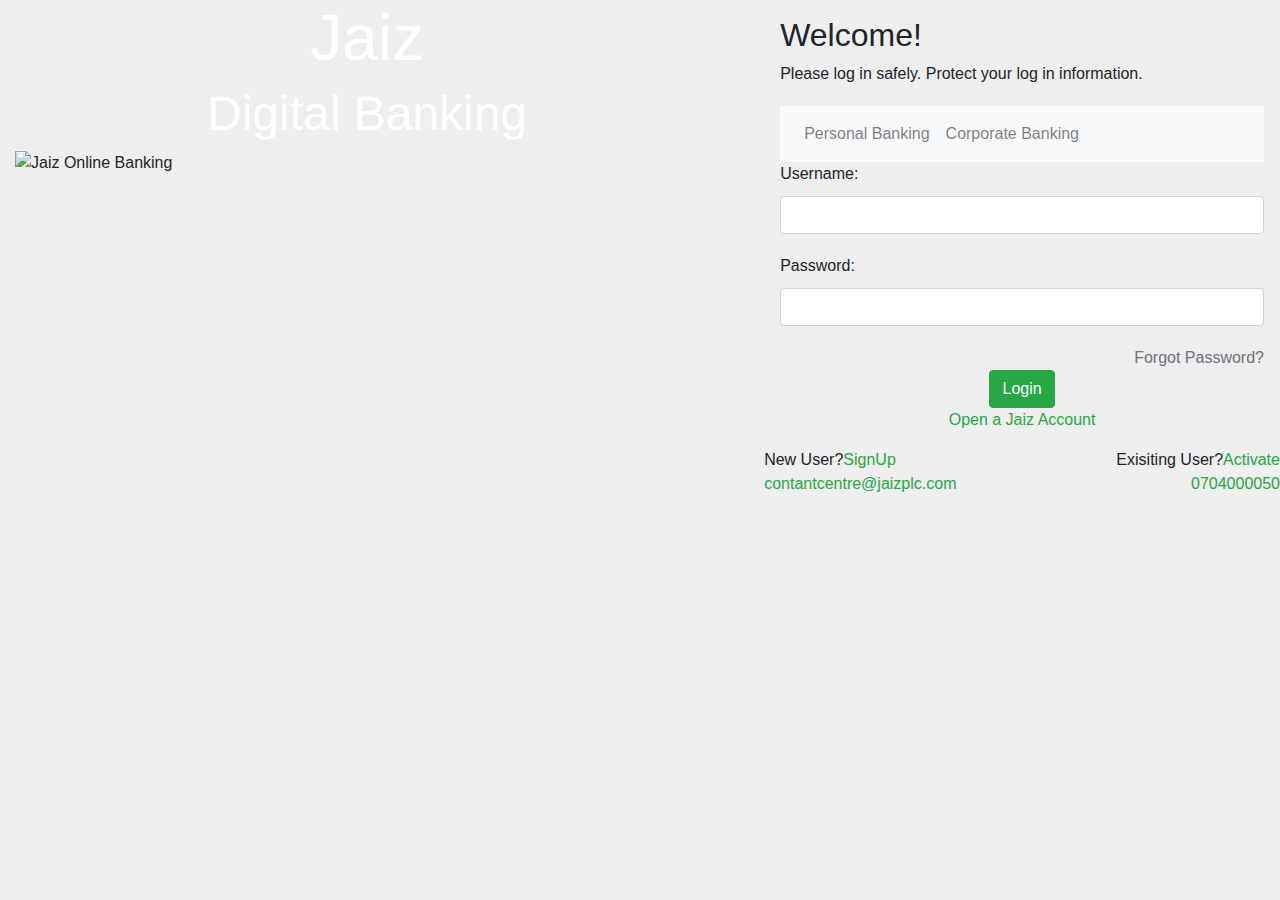
==== index.html @ 0fc9cfad "Initial commit" ====
<!DOCTYPE html>
<html lang="en">
<head>
    <meta charset="UTF-8">
    <meta name="viewport" content="width=device-width, initial-scale=1.0">
    <title>Jaiz Online Banking</title>
    <link rel="stylesheet" href="https://maxcdn.bootstrapcdn.com/bootstrap/4.0.0/css/bootstrap.min.css">
    <style>
        body {
            font-family: Arial, sans-serif;
            margin: 0;
            padding: 0;
            background-color: #eeeeee;
          }
          p {
            margin-bottom: 20px;
          }
          
          label {
            display: block;
            margin-bottom: 10px;
          }
          input, textarea {
            width: 100%;
            padding: 10px;
            margin-bottom: 20px;
            border: 1px solid #ccc;
          }
        input[type="submit"] {
            background-color: #4CAF50;
            color: #fff;
            padding: 10px 20px;
            border: none;
            border-radius: 5px;
            cursor: pointer;
          }
       input[type="submit"]:hover {
            background-color: #3e8e41;
        }
        link.hover{
            background-color: #3e8e41;
        }
        .button:hover{
            background-color: #3e8e41;
        }
        a link{
            color: green !important;
        }
        .centered text{
            position: absolute;
            top: 50%;
            left: 50%;
            transform: translate(-50%, -50%);
            font-size: 64px;
            font-weight: bold;
        }
        .narbar-nav nav.item .nav-link {
            transition: color 0.2s ease-in-out;
        }
        .navbar .nav-item .nav-link:hover{
            color: green;
        }
    </style>
</head>
<body>
    <div class="row">
        <div class="col-7">
            <div class="container">
                <h1 style="font-size: 4em; color: white; text-align: center;">Jaiz</h1>
                <h2 style="font-size: 3em; color: white; text-align: center;">Digital Banking</h2>
                <img src="C:\Users\USER\Documents\Prototype\placeholder.png\pexels-mariannaole-757889.jpg" alt="Jaiz Online Banking" width="700" height="700" class="image"/>
            </div>
        </div>
        <div class="col-5">
            <div class="container p-3">
              <h2>Welcome!</h2>
              <p>Please log in safely. Protect your log in information.</p>
              <nav class="navbar navbar-expand-lg navbar-light bg-light">
                <ul class="navbar-nav">
                  <li class="nav-item">
                    <a class="nav-link" href="index.html">Personal Banking</a>
                  </li>
                  <li class="nav-item">
                    <a class="nav-link" href="corporate.html">Corporate Banking</a>
                  </li>
                </ul>
              </nav>
              <form>
                    <div class="form-group">
                         <label for="username">Username:</label>
                        <input type="text" id="username" name="username" class="form-control" required>
                    </div>
                    <div class="form-group">
                        <label for="password">Password:</label>
                        <input type="password" id="password" name="password" class="form-control" required>
                    </div>
                    <div class="text-right">
                        <a href="forgot.html" class="text-muted">Forgot Password?</a>
                    </div>
                    <div class="text-center">
                        <button type="submit" class="btn btn-success">Login</button>
                    </div>
                    <div class="text-center"><a href="open.html" class="text-success">Open a Jaiz Account</a></div>
              </form>
            </div>
            <div class="row">
                <div class="col-6">
                    <div style="text-align: left;">New User?<a href="SignUp.html" class="text-success">SignUp</a></div>
                </div>
                <div class="col-6">
                    <div style="text-align: right;">Exisiting User?<a href="activate.html" class="text-success">Activate</a></div>
                </div>
                <div class="col-6">
                    <div style="text-align: left;"><a href="" class="text-success">contantcentre@jaizplc.com</a></div>
                </div>
                <div class="col-6">
                    <div style="text-align: right;"><a href="" class="text-success">0704000050</a></div>
                </div>
            </div>
        </div>
    </div>
</body>
</html>
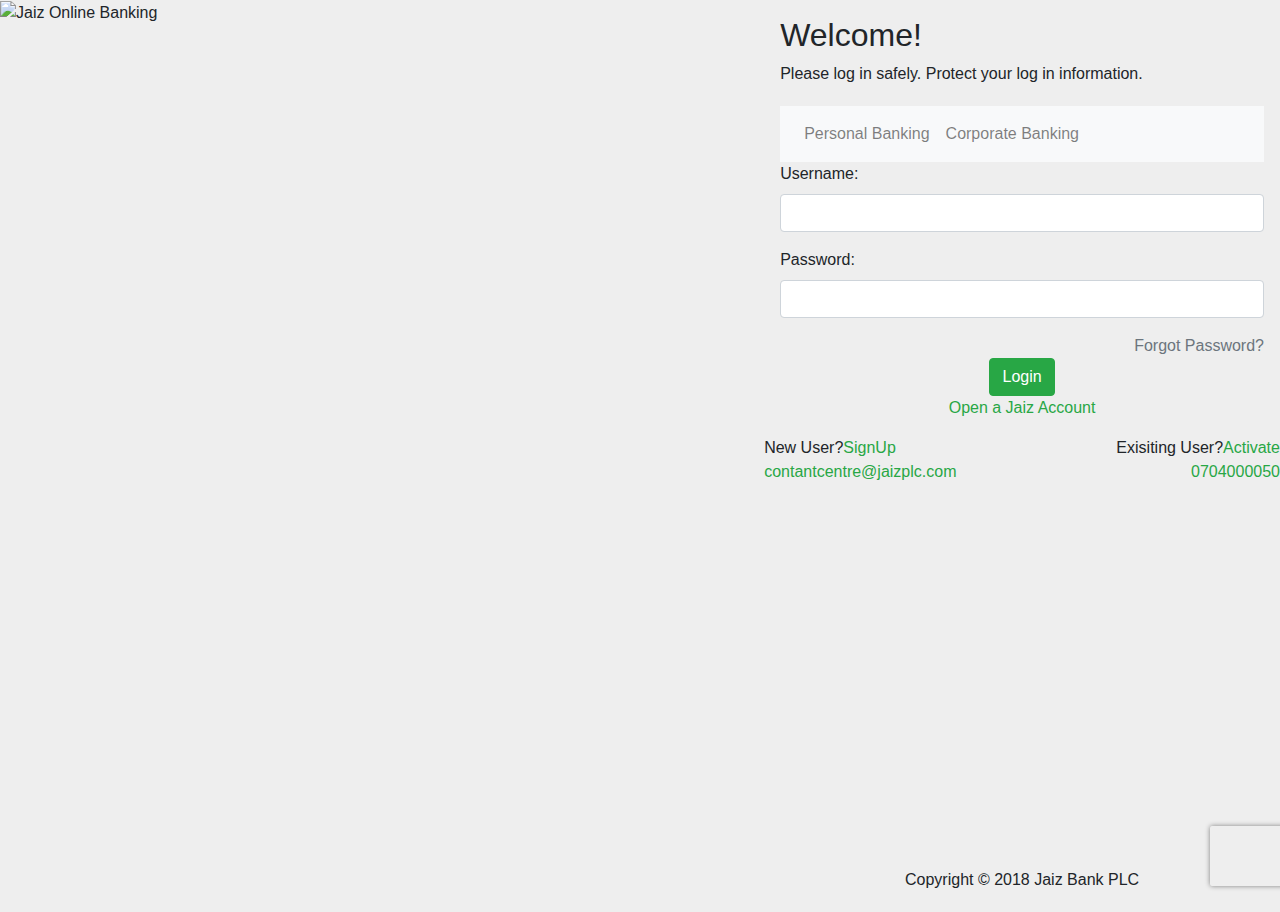
==== commit a3bf97c0: "Update index.html" ====
--- a/index.html
+++ b/index.html
@@ -12,19 +12,31 @@
             padding: 0;
             background-color: #eeeeee;
           }
+          .container{
+            width: 100%;
+            padding: 0;
+          }
+          .image{
+            width: 100%;
+            height: auto;
+          }
+          .form-group{
+            margin-bottom: 1rem;
+          }
           p {
             margin-bottom: 20px;
           }
           
           label {
-            display: block;
-            margin-bottom: 10px;
+            display: inline-block;
+            margin-bottom: 0.5rem;
           }
           input, textarea {
             width: 100%;
-            padding: 10px;
-            margin-bottom: 20px;
+            padding: 0.5rem;
+            margin-bottom: 1rem;
             border: 1px solid #ccc;
+            box-sizing: border-box;
           }
         input[type="submit"] {
             background-color: #4CAF50;
@@ -54,71 +66,295 @@
             font-size: 64px;
             font-weight: bold;
         }
-        .narbar-nav nav.item .nav-link {
-            transition: color 0.2s ease-in-out;
-        }
-        .navbar .nav-item .nav-link:hover{
-            color: green;
-        }
+        #personal-banking:hover ~ .section, 
+        #corporate-banking:hover ~ .section {
+            background-color: rgb(123, 151, 123); /* green background on hover */
+        }
+
+        #personal-banking:hover, 
+        #corporate-banking:hover {
+            color: rgb(100, 188, 100); /* green color on hover */
+        }
+
+        /* Add this new rule to target the entire section */
+        #personal-banking:hover ~ .section * , 
+        #corporate-banking:hover ~ .section * {
+            background-color: rgb(123, 151, 123); /* green background on hover */
+            color: rgb(100, 188, 100); /* green color on hover */
+        }   
+        .footer {
+            position: absolute;
+            left: 50%;
+            transform: translateX(-50%);
+            text-align: center;
+        }
+        @media (max-width: 768px) {
+            .container{
+                width: 90%;
+                margin: 0 auto;
+            }
+            .row {
+                flex-direction: column;
+            }
+            .col-7, .col-5 {
+                width: 100%;
+                padding: 0;
+            }
+            .image {
+                width: 100%;
+                height: auto;
+            }
+            .row {
+                flex-direction: column;
+            }
+            .col-7, .col-5 {
+                width: 100%;
+                padding: 0;
+            }
+            .image {
+                width: 100%;
+                height: auto;
+            }
+        }
+        @media (max-width: 480px) {
+            /*for mobile devices */
+            .container{
+                width: 95%;
+                margin: 0 auto;
+            }
+            .row{
+                flex-direction: column;
+            }
+            .col-7, .col-5 {
+                width: 100%;
+                padding: 0;
+            }
+            .image {
+                width: 100%;
+                height: auto;
+            }
+            label {
+                font-size: 16px;
+            }
+            input, textarea {
+                font-size: 16px;
+            }
+        }
+        @media (max-width:320px) {
+            .container{
+                width: 100%;
+                margin: auto;
+            }
+            .row{
+                flex-direction: column;
+            }
+            .col-7, .col-5{
+                width: 100%;
+                padding: 0;
+            }
+            .image {
+                width: 100%;
+                height: auto;
+            }
+            label{
+                font-size: 14px;
+            }
+            input, textarea {
+                font-size: 14px;
+            }
+        } 
     </style>
 </head>
-<body>
-    <div class="row">
-        <div class="col-7">
-            <div class="container">
-                <h1 style="font-size: 4em; color: white; text-align: center;">Jaiz</h1>
-                <h2 style="font-size: 3em; color: white; text-align: center;">Digital Banking</h2>
-                <img src="C:\Users\USER\Documents\Prototype\placeholder.png\pexels-mariannaole-757889.jpg" alt="Jaiz Online Banking" width="700" height="700" class="image"/>
-            </div>
-        </div>
-        <div class="col-5">
-            <div class="container p-3">
-              <h2>Welcome!</h2>
-              <p>Please log in safely. Protect your log in information.</p>
-              <nav class="navbar navbar-expand-lg navbar-light bg-light">
-                <ul class="navbar-nav">
-                  <li class="nav-item">
-                    <a class="nav-link" href="index.html">Personal Banking</a>
-                  </li>
-                  <li class="nav-item">
-                    <a class="nav-link" href="corporate.html">Corporate Banking</a>
-                  </li>
-                </ul>
-              </nav>
-              <form>
-                    <div class="form-group">
-                         <label for="username">Username:</label>
-                        <input type="text" id="username" name="username" class="form-control" required>
-                    </div>
-                    <div class="form-group">
-                        <label for="password">Password:</label>
-                        <input type="password" id="password" name="password" class="form-control" required>
-                    </div>
-                    <div class="text-right">
-                        <a href="forgot.html" class="text-muted">Forgot Password?</a>
-                    </div>
-                    <div class="text-center">
-                        <button type="submit" class="btn btn-success">Login</button>
-                    </div>
-                    <div class="text-center"><a href="open.html" class="text-success">Open a Jaiz Account</a></div>
-              </form>
-            </div>
-            <div class="row">
-                <div class="col-6">
-                    <div style="text-align: left;">New User?<a href="SignUp.html" class="text-success">SignUp</a></div>
-                </div>
-                <div class="col-6">
-                    <div style="text-align: right;">Exisiting User?<a href="activate.html" class="text-success">Activate</a></div>
-                </div>
-                <div class="col-6">
-                    <div style="text-align: left;"><a href="" class="text-success">contantcentre@jaizplc.com</a></div>
-                </div>
-                <div class="col-6">
-                    <div style="text-align: right;"><a href="" class="text-success">0704000050</a></div>
+    <body>
+        <div class="row">
+            <div class="col-7 ">
+                <div class="container">
+                    <img src="C:\Users\USER\Documents\Prototype\placeholder.png\pexels-mariannaole-757889.jpg" alt="Jaiz Online Banking" width="720" height="910" class="image"/>
                 </div>
             </div>
+            <div class="col-5">
+                <div class="container p-3">
+                    <h2>Welcome!</h2>
+                    <p>Please log in safely. Protect your log in information.</p>
+                    <nav class="navbar navbar-expand-lg navbar-light bg-light">
+                        <ul class="navbar-nav">
+                            <li class="nav-item">
+                                <a class="nav-link" href="index.html" id="personal-banking">Personal Banking</a>
+                            </li>
+                            <li class="nav-item">
+                                <a class="nav-link" href="corporate.html" id="corporate-banking">Corporate Banking</a>
+                            </li>
+                        </ul>
+                    </nav>
+                    <form>
+                        <div class="form-group">
+                             <label for="username">Username:</label>
+                            <input type="text" id="username" name="username" class="form-control" required>
+                        </div>
+                        <div class="form-group">
+                            <label for="password">Password:</label>
+                            <input type="password" id="password" name="password" class="form-control" required>
+                        </div>
+                        <div class="text-right">
+                            <a href="forgot.html" class="text-muted">Forgot Password?</a>
+                        </div>
+                        <div class="text-center">
+                            <button type="submit" class="btn btn-success">Login</button>
+                        </div>
+                        <div class="text-center"><a href="open.html" class="text-success">Open a Jaiz Account</a></div>
+                    </form>
+                </div>
+
+                <div class="row">
+                    <div class="col-6">
+                        <div style="text-align: left;">New User?<a href="SignUp.html" class="text-success">SignUp</a></div>
+                    </div>
+
+                    <div class="col-6">
+                        <div style="text-align: right;">Exisiting User?<a href="activate.html" class="text-success">Activate</a></div>
+                    </div>
+
+                    <div class="col-6">
+                        <div style="text-align: left;"><a href="" class="text-success">contantcentre@jaizplc.com</a></div>
+                    </div>
+
+                    <div class="col-6">
+                        <div style="text-align: right;"><a href="" class="text-success">0704000050</a></div>
+                    </div>
+                </div>
+            <br><br><br><br><br><br><br><br><br><br><br><br><br><br><br><br>
+                <div class="row">
+                    <div class="12">
+                        <div class="footer"> 
+                            <footer style="text-align: center;">
+                                <p>Copyright &copy; 2018 Jaiz Bank PLC</p>
+                            </footer>
+                        </div>
+                    </div>
+                </div>  
+            </div>   
         </div>
+        <div class="grecaptcha-badge" data-stle="bottomright" style="width: 256px; height: 60px; display: block; transition: right 0.3s ease 0s; position: fixed; bottom: 14px; right: -186px; box-shadow: gray 0px 0px 5px; border-radius: 2px; overflow: hidden;">
+            <div class="grecaptcha-logo">
+                <iframe title="reCAPTCHA" width="256" height="60" role="presentation" name="a-viln6t81m8p7" frameborder="0" scrolling="no" sandbox="allow-forms allow-popups allow-same-origin allow-scripts allow-top-navigation allow-modals allow-popups-to-escape-sandbox allow-storage-access-by-user-activation" src="https://www.google.com/recaptcha/api2/anchor?ar=1&k=6LcGDDgnAAAAABvNxKIcresv0c4o-XWt0Yqv6qnj&co=aHR0cHM6Ly9qYWl6b25saW5lLmphaXpiYW5rcGxjLmNvbTo0NDM.&hl=en&v=Xv-KF0LlBu_a0FJ9I5YSlX5m&size=invisible&cb=5rjxljf8o9nz">
+                    <html dir="ltr" lang="en">
+                        <head>
+                            <meta http-equiv="Content-Type" content="text/html; charset=UTF-8">
+                            <meta http-equiv="X-UA-Compatible" content="IE=edge">
+                            <title>reCAPTCHA</title>
+                            <style type="text.css">
+
+                                @font-face {
+                                    font-family: 'Roboto';
+                                    font-style: normal;
+                                    font-weight: 400;
+                                    src: url(//fonts.gstatic.com/s/roboto/v18/KFOmCnqEu92Fr1Mu72xKOzY.woff2) format('woff2');
+                                    unicode-range: U+0460-052F, U+1c80-1C88, U+20B4, U2DE0-2DFF, U+A640-A69F, U+FE2E-FE2F;
+                                }
+
+                                @font-face {
+                                    font-family:'Roboto';
+                                    font-style: normal;
+                                    font-weight: 400; ;
+                                    src: url(//fonts.gstatic.com/s/roboto/v18/KFOmCnqEu92Fr1Mu72xKOzY.woff2) format('woff2');
+                                    unicode-range: U+0301, U+0400-045F,U+0490-0491, U+04B0-04B1, U+2116;
+                                }
+
+                                @font-face {
+                                    font-family:'Roboto';
+                                    font-style: normal;
+                                    font-weight: 400; ;
+                                    src: url(//fonts.gstatic.com/s/roboto/v18/KFOmCnqEu92Fr1Mu72xKOzY.woff2) format('woff2');
+                                    unicode-range: U+1F00-1FFF;
+                                }
+
+                                @font-face {
+                                    font-family:'Roboto';
+                                    font-style: normal;
+                                    font-weight: 400; ;
+                                    src: url(//fonts.gstatic.com/s/roboto/v18/KFOmCnqEu92Fr1Mu72xKOzY.woff2) format('woff2');
+                                    unicode-range: U+0370-0377, U+037A-037F, U+0384-038A, U+038C, U+038E-03A1, U+03A3-03FF;
+                                }
+
+                                @font-face {
+                                    font-family:'Roboto';
+                                    font-style: normal;
+                                    font-weight: 900; ;
+                                    src: url(//fonts.gstatic.com/s/roboto/v18/KFOmCnqEu92Fr1Mu72xKOzY.woff2) format('woff2');
+                                    unicode-range: U+1F00-1FFF;
+                                }
+                                @font-face {
+                                    font-family:'Roboto';
+                                    font-style: normal;
+                                    font-weight: 400; ;
+                                    src: url(//fonts.gstatic.com/s/roboto/v18/KFOmCnqEu92Fr1Mu72xKOzY.woff2) format('woff2');
+                                    unicode-range: U+1F00-1FFF;
+                                }
+
+                                @font-face {
+                                    font-family:'Roboto';
+                                    font-style: normal;
+                                    font-weight: 400; ;
+                                    src: url(//fonts.gstatic.com/s/roboto/v18/KFOmCnqEu92Fr1Mu72xKOzY.woff2) format('woff2');
+                                    unicode-range: U+1F00-1FFF;
+                                }
+                            </style>
+                            <link rel="stylesheet" type="text/css" href="https://gstatic.com/recaptcha/releases/Xv-KF0L1Bu_a0FJ9I5YSlX5m/styles_ltr.css">
+                            <script nonce type="text/javascript">window['__recaptcha_api'] = 'https://www.goggle.com/recaptcha/api2/';</script>
+                            <script type="text/javascript" src="https://www.gstatic.com/recaptcha/releases/Xv-KF0L1Bu_a0FJ9I5YSlX5m__en.js" nonce></script>
+                            <script type="text/javascript" charset="UTF-8" nonce src="//www.google.com/js/bg/0dKosa6Lh2NxpFh2NxpFh0svIz4L-wz65qkRTTn4jOj6ZWQ1s.js"></script>
+                        </head
+                        <div id="rc-anchor-alert" class="re-anchor-alert"></div>
+                        <input type="hidden" id="recaptcha-token" value="[base64]">
+                        <script type="text/javascript" nonce>   
+                                recaptcha.anchor.Main.init("[\x22,ainput\x22,[\x22bgdata\x22,\x22Ly93d3cuZ29vZ2xlLmNvbS9qcy9iZy8wZEtvc2E2TGgyTnhwRmgwc3ZJejRMLXd6NjVxa1JUVG40ak9qNlpXUTFzLmpz\x22,\x22\x22,\[base64]\\u003d\x22,\x22w5zDo2/[base64]/[base64]/bRZ0WMObw5w+BA3Ci8OBBcO5w7QJcGrDvhfCm37Ci8KxwoDDlEl/VGM9w4dpICbDjQtOwr0+F8KTw7nDhUTCtMOXw7FlwoLCp8K3QsKdYVXCgsOHw5PDm8OgX8OQw6PCkcKfw7cXwrQdwqVxwo/[base64]/CqAzCknHCv1fDosK8DTUSw4NSw74YAsKVe8KSNwV+JBzCuC/DkRnDtXbDvGbDsMK5woFfwobCmsKtHHfDjCrCm8KvGTTCm2DDjMKtw7klFsKBEHM5w4PCgEXDrQzDrcKTY8OhwqfDiBUGTnHCiDPDi0nCjjIAQCDChcOmwooBw5TDrMK/Rw/CsQNeKmTDuMKowoLDpnTDhsOFETjDt8OSDHNfw5VCw7fDlcKMYXrCvMO3Oy0qQcKqACfDgBXDkMOqD23CkgkqAcKawqPCmMK0ScO2w5/CujhNwqNgwodTDSvCu8O3M8Klwop5IEZEGytqL8KDGChwaD/DsTVHAhxCworCrSHCssK0w4zDksOow7odLD7CosKCw5EjRCPDmsO4XAl6woYGZGpgHsOpw5jDk8Kzw4FAw5MtXSzCvGRMFMK8w61Ea8Kfw6oAwqBTbsKOwqAQAx80w4JadsKtw7pewo/CqMK3DQnCv8Kmfwgaw489w6VsdwrCqMO+GGXDmz4LGBY4UB0WwqNHfBbDnT/Dk8KpIQZnOsKDIcKHw791AiDDolrCgkcbw7EFX3rDsMO7wqPCvhTDk8O+JsOLw4UYPmB4NRXDuxN/[base64]/[base64]/Cl37DnMOhDcK/[base64]/CkWTCkT3CiUswYxQ3TQU6woTCnsK1wqgIw5nCm8K4YwbDnsKfWx3ClFXDgSvDnCBXw7g3w6/CqCdcw4bCty4SN03CgSMSWlDDvRw+w6vCl8OiOMOowqLClcKTM8K0L8Kvw6Vkw4hhwqDCqTvCsVQnwo/CiDpWwrXCszPCmcOtP8KiWXRtOcOvLCFawrzCvcONw5MHQ8KzfUjCuRXDqx3CvcK5FA5aU8O8w47CjhjCtcOgwq3DnmdOUWHDk8Kjw6/[base64]/[base64]/[base64]/SsOfREnCvRNVw6k7OEdmw5nCqV10fMKUaMOZR8KmCcObTG3DtTrDnsOPQMKCe1DDs0HDn8KfScOPw5tzAsKxacKzwoXDpMOYwqpMY8OswoLCvwbDh8Okw7rDj8OCZRY/FTLCiW7DiyJQBcOVLlDCtcKBw55MaS0iw4XDusKUemnDpGxSwrbDiThjKcKrLsO+wpIUwq5hEigQwrrDujDCh8KjB2cgQkdeBlvDt8K4bybChmzDg2tgG8Krw6bDmcKzFh45w64Bwq7DtmkRSRzClTEtw51zw6w9KkQVN8KtwqLDo8KQw4Ejw4TCusORCi/CrMK/woxgwqPDjE3CocOPRDvCmcKAwqB1wqMFw4jDr8KSwrhHw6TClkTCu8OwwrdnawDCjsKVPDPDpG1sbF/CtsKoDsKkWcK+w4xjJcOEw7lMHDUkDzfDs19sQkpcw6FhD0pVXmYiCFxmw746w4JSwqcowo/DoyxcwpR+w7Z/bcKSwoMXL8KJAcOFw5BtwrEPZE5UwotuC8Kvw6VGw7rCnFtbw6cuTsKmZzttw4/[base64]/[base64]/[base64]/[base64]/DicOLwqLCuC7DvX7Dl8ORwot7PMOyw78Ww6jDsWNDwoEQPwzDv3zDoMKHwroNKn7CrA3DucKYSQ7DskkYFXEJwqUkB8Kyw43CoMOCYsKlAxwKbwoBwoJRwrzCkcOiPBxUd8KtwqEfw7NGBGdRHX/Dn8KdUSs/[base64]/w7jDpsOswqYPFU3CpVrCucObVj3Ck8Kjw5PCiRbDgknDmcKsw51+OsOtacKiw5/DmijCs0lJwpjCh8OOV8OgwofDpcOTwqIkP8K3w7zCosOsNcKPw4UMbsKqLQfDq8KqwpDCuQM2wqbDt8KvSxnDunfDg8OEw45Ew556A8KHw7QkSsOZIEjCnsKPAj3CiETDvRhhaMOMS0nDrVDDtWnCl0vDhF3CsyBRRsKRXcOGw5/DgsKzw57DsjvDnxLCuVbCpcOnw7RHOk7CtB7DmkjDt8KuB8Kqw5txw5RwRcKZdTMswphGeGJ4wpXCn8OCP8KEJzbDhU7DtcOGwpTCrTljwobDtHDDkW8nHDrDoUIKRzPDqMOCDsOdw700w5dHw78cZQJnD2fCg8Kyw7HCpkR7w6HCpiPDqj/Dh8KOw6EMJ08mc8KRw6XDu8OSYMKxwosTwqoMw6cDF8KQwow9woQgwpxvPMOnLAFmWMKsw6Q1wobDr8Oaw6R/w4LClz3CtzTDpsOFKFI8XMOZTsOpDBRPwqZxw5YBwowTwpYxw73CrQzDsMKIdcKcw6wcw7jCgsKpL8Ktw6jCjCZEZDbDnS/[base64]/DowLDtnZnw4PDvUd+w7rCscK5F3NvwqfChMKQw71Ow49Fw5lvdsOXwqDCqyDDukPCuEdvw4HDvUXCkMKJwrIUw7oxYcKawpLCisOEwpdTw5sBw77DsDbCgT1mXy/[base64]/UBhPw5VaFSHCrUPCsjB/[base64]/Co8O7dF/DjGA+wpoWwoRGwrI/[base64]/CoybDoTfCugFTwos4BD9qO3hnwo8WYsKWwozDhFrCocOcIk/DqgzCvSfCs1FYbG4nXRZzw404I8OjVcOLw7wGRHnCt8KKwqbDjxjDq8KMUxUTAS/DocKPwoIaw5EYwrHDhUNlTsK/FMKwU1LCsFw8woDDiMOswrkVwpZEZsOFw4BYw4cGwpMDacK9w5vDoMKBLMKsCnvChAZ/[base64]/DuVQgF0nDlVbDosOvXB8hw6BXKSoDLsKcBsOmYHvDpmHClMO+w7wHw5ppSRopw4Njw7/CkDvCn1kPE8OyLyAhwrNOP8KvEcOmw7TCvRRMwrAQw6rCgkjCmkHDqsO+aG/DkynCn3RDw6IweijDl8KIwowvFMO4w5zDkXPDql/[base64]/[base64]/DrWk7H13CgsObc8Ovw4YSw7vCtiHDnV9Lw6/CmHTCqsKLJHcYIyF6Qm3Di1pcwr7DjmjDscOAw6/DqgvDnMOZY8KJwqDDlsOgEsOtBgzDnisqdsOPQ13DqcOofcKnFcKxwpzChcKTwpUGwrvCok7CgWxyfVZNdljCkGLDp8OPasOBw6XCjsK4wp7CjcOMwrh/fHQuESsBbX89Q8ObwrLCuRDDn10dwqZDw7LDosKuwro2wqTCtcKDSTACw4ohS8KWGi7CosOjLsKZTB9rw7TDsSLDscK+TUEpIcO0wq/DhTkxwpjDpsORw4lMw7rClA5/C8KZTMOCOmDDscKxR0JfwoI+XMO/AAHDsmFyw7kTwrA1woNQYgbClhjCkW7CrwrDuWvDg8OBNyN7WhAQworDtm5ww7DCssOZwq4NwqLDpsOiI3UPw7NiwpFOZcKTHlfCl1/[base64]/wpPChQHCmMKXwpPDksObX8KaVjbDhgXCozLDjsKFw4DCosO6w5xAwoQ/w7zCpRXCm8KswojCpwrCvsKpB2Vgw4Yvw6c3CMKzwpdMTMK6w6vClTPCiXjCkWo/w6Y3wqPDrwfCiMORKsKOw7XDicOXw4pIajzDh1Jswo1Kw41+w4BxwrhUO8KDQAPCu8O3wpvCgsKgZDsVw6YJGgVYw4zCvF/CmHpoSMO3MADDhjHDpsOIwonDr1lQwpPCpcKSwq0IW8KSw73CnRLDhgzDsiBuwoLDi0HDpSoEI8OtOsKlwrXDmH/DsBLCncOcwpI5woIMH8K8w68ww40PXMOOwo4IBsOVVH5HQMKlI8OVCl5nwoNLwprCicKow6Y6wp7Cqx3Dkyx0XinCjQ7DvsK5w5p8wpjDmmbCqDA3wrzCuMKbw57CqA0Ww5PDkn/CicK2b8Kqw7PDocKmwqTDgVQuwqlxwqjChcO+M8KHwrbCkB4zMglrasKawqZQZTISwoB9T8OOw6nDusOTBhTDn8Ojf8KSR8KaR2MWwqLCkcOqalfCg8KuLGLCnsOgPsOLwpZ+OBXCnsO7wrvCl8KCBcOvw71FwoxhXxpMG3AWwrrChsOKXQBYBcOMwozCgcOkwqo4wp/DhlAwN8K6w7o8NEXCuMKbw4PDqU3CohnCnsKOw5RRfzkrw40Uw4vCj8Olw5Niw47Dqhpiw47ChsKPGHFPwr9Rw5kCw7xywoEsG8Orw5A6BWk+AGXCs0kcRVU6wrbConBiTGLDig/DqcKtEsOvQ1rCvGFXOMKCwrTDqw8Tw6/CmCfCq8OidcKbAX0FVcOSwqwZw7A4bMKyY8OVJTTDj8KSU2QXwoPCgiZoI8Ofw6jCqcO4w6LDiMKSw5R7w546wr5ww7tEw6fCr3xmwqNxFDzCnMOfeMOUw49ew4nDvht4w7dvw73DtkbDv2PCgMKPwp1bJMKhHsK/HS7CjMKYU8KYw5NAw6rCkylGwpgGGGfDvzR2w64NIyJNG2bCo8Osw73CucO/T3BCwr7CrxAnbMOVQxVWw6tYwrPCvXjDp2rDsUrCncONwrUBwqtywqPCocK4YsKNdGbCncKIw7Bdwp9Yw7kIw65lw6J2wrxcw4R+c1xGwroWP1RIRhfCoEwNw7fDr8Olw5rCpMKWZsOgEsOJwrARwrhJKE/[base64]/Dv3xLwp/[base64]/DqMOtwo4EJsK9wrbCiWnDp8KTM1rCqcO/wql+ajFQT8OzOXQ8w5N/[base64]/[base64]/[base64]/CjnJzKU3Cq8KYGcODBgRyw4DCnnfCnXpZw6Vsw5TCm8OFbxlxY35/ccOHcsKNWsK/w7PCrsOtwpQzwrEgT2zCnsOGAgobwr/DtMKucyk3Y8KtDzbCq1sRwrk6F8Obw5AvwrpuN3J/[base64]/Dq8OgUSrClcOAYWnCmWISCMKLQcOJwpPDlsKBw4rCqFbDscK/wq9pWMOlwq18wp3CvlvCrTzDs8KwHA3DowvCjcOwDE/[base64]/Diy7DhcKBX8KZwoB0w5dQw4nCnsOfw5gzdGDDkTJcLn8nwoHDlMOlAMKIw4rDsQNPwphUQDXDvsKkRsOOP8O1YsOSw7DDhFxRw5XDusKtwrhXw5DCgm3DmcOudsOkwrkowpPCiTbDh0IRA03Cl8KBwpwTfn/DpznDuMKBZBrCqygoYyjDqH3ChsKSwoMPHhZJV8KrwpjCuVUBw7PCqMKlwqgqwrFawpMvwqoHacK0wo/Cm8KFwrAxJFZeDsK/[base64]/CocKOTcOQw7cmPxpswqIsH2VVCTwIIsO+JCPDnsKSblEIwqU7w67DqcKTfsKtajrCqTVqw60Tcm/Cs30tS8OfwqvDgkfCmlhdZMOIcQRfw5fDiX4ow5opCMKQw7rCnMOmBsOEw4HCv3DDg3cPw7tyw4/DgsOPwpxMJMKuw67DicKXw4Y+DcKRdMOUdkfCkBXChsK+w5JRUsOsasK/w4Q5C8K5wo7CgV0Kwr3DkCXCkFg6PnEJwrAvZ8Ohw5rDmG7Ci8KtwrbCiFUKXcORa8KFOkjDogHCpBYUBAXDkQ1/[base64]/CtsKJwpk/w5zDgMO4w7lYFRQnT8O+w6rCkS/DrGnCusOYIMKdwo7CkHHCnsK6J8KrwpgQAxc7eMOYw4hkLgnCqsK4CcKHw4rDg2orbDvCryYOwoNJw7fDsSrCuj1dwonDmsKiw5QnwqvCpXY1D8OZV00gwrV5EcK4XTnCsMKveS/DswM8w5NeZMK/[base64]/CmknCjCkcN8O0WMKlCSvDg8OFw5dnw4QmWXTCqgXCp8KOwozCkMKAwoDDnMKcwrHCnVLClzgMCQ/CoiBLw6LDkcKzKGEoNDJ2w4DCkMO5w6EyB8OUdcOsAF4rwonDscOswpbCkcKHTRzCgMKOw45dw7/CsRVoCcOew5xmGz/[base64]/DijdDDnHChsOxVVzCr1RJw6DDscKICWbDhcO9w5gEwqQlHcKgbsKXXWjDgnrDlz1Pw7lxflHCjMKdw5DCg8Olw5rCn8Kdw78wwrBBwpDCo8OpwpTChcOpw4Izw4PCo0jCoywkworDr8Klw57CmsKuwqvDlMOuEmHCvsOrWXcmdMO1I8KgXwPDv8OPwqpjworCscKUw4/[base64]/DlEHCvHtfew3Ch1jDvMOmV0Muw6tuwr/ClWVQGyEdVcOdBXzCv8KlP8O6wqtBf8OAw6w2w5rCg8ODw4I5w7IQwpFFY8KYwrEQIHLCiTt+wrBgw5PCjMOBZzYlDMKXGTXDiC/CoFxkVj1GwqgkwqHCjArDsQ7DsllswpHCqWTDm3dswr4jwqbCvjXDucKrw7YPInI5YMK0w53CnsOxw6nDhMO+woHCp30HS8O4w6hQw53DtsK4FU9mwr/Dp2UlacKUwqbCocOaLMOiwqp3J8OQC8KPSEZBw6wgXMOuwp7Dm1TCvMOCTgYLYhozw6nCgTIPwrbDrThuQsKcwotWTMOXw6LDu1TDs8OhwqnDtnRBcybDpcKCOVvDrVIEOzXDisOwwovDncOjwpHCqD/CkMKgMzjDuMK+w4gnw7fDtD02w4UCQsK9RMOnw6/[base64]/w5zDvcKEXjPDvAzCpMKrwosGwpxGwolhREN4fztDwrLCqjLDjB9cYjxhw4oNQ1MrPcOSZXtxwrR3CyQew7RyW8K+KcKkTznDk3rDtcKPw7/DsUXClMOFBj45NlzCl8K5w5DDrMKLQsOKfMO/w6rCrV3DgcKaAFLDvMKlBMO1wpXDncOQHg3CsDPDm0fCt8OBecOaMcOJV8OEwrovCcOhwofCh8OXeTHClwYNwoLCvnQBwqN0w5LDj8Kew4FvI8ONwp/Cn0TDi2HCnsKEFEtbU8Otw5/CscKiPHZxw6DCpsK/wr5eHMOQw7bDgX1yw63DuSJowoTDkyVlwpZ1EMOlwoIKw502TcO9OjvDug1oJMKDw5vDkcKSwqrClMOEwrc8QBvDnsKNwpnCvmlBIcOkwrRmXcOgwoRNYMKAwoHDqiRcwp90wrDClX13T8KSw6/CssOSPsKGwprDh8KkfsOswoPCmjBjQmEZDR7Cp8OuwrRqMMO8BEdaw7bCrW/[base64]/DgCQSfcKkw74YS8ONE8OHScO6XyF/bMKpJ8OlYXM5bk1/w51Mw6vDrHcfY8KcHlwlwpdcHQvCjjfDpsKpwqYBwpjCusKowoPDoVrDnEJ/wrILZMOVw6x0w7/DlMOtPMKnw5/[base64]/[base64]/DrkLCosOha8OpwpcCw5B9w6leRXrChxtBIXBWXlTCh3bDu8OSwqcWwovCjcOKHMK4w7cCw6vDuGfDohLDiCBSQ3NhAsOlGmxywrHCgFFmAcOnw6pkH1nDtH98w48Rw7BiCCTDrR9yw5jDisKowpZcOcK2w6w7WgbDiSt9Imhewr/CpMKZQnl2w6jCqMKow5/CrcOhEcKtw6nDr8OLw59bw6/ClcO8w6UVwoDDpMOnw5nCggVbw4rDrkrDhMKkbmXCqFzDrSrCogcdBcKfNXjDsTBKwpxYw51aw5bCtzsNw59Wwo3DpMORwpoewp3Dg8KPPA8rOcKif8OrGMKuwqvDg3bCqTDDgzgbwp3DsFXDonBPbsKxw7XDocO4w7DCn8KJw7bDsMOeN8KKwq/Dsw/CsmvDlsO+dMKBD8OUKCJjw5zDiknDsMKJJsOrKMOCHwUXH8KMTMOiJyvDvTgHW8Kyw7PCrcOXwrvCkzEnw5pywrd/w41Zw6HCgzjDlm5Rw6/ClVjCmcOwY04Dw6EAwro6wo01QcKMwr4GQsOrwqXCtsOyacK0LgZlw4LCrMOBLDh6LVvChsKPwo/CohzDrkHCkcKkFGrCjsOnw7nDtDw4M8KUwqU/HC5OIcO+wrfDsz7DlS0Jw5tdSMKCbAgQw7nDoMOqFXMudVfCtcKQESXCjQbCv8OCNcO0CzkiwpBQBMOewonCjG1DLcOYEcKXHHLDosOFw4V/w6TDgFnDgMOfw7cKcSxHwpPDrMKxw7lKw5ZxHcKHaRNXwqzDucONMn3DuAPCgyBkEMOLwoNHKMO+VlJqw7XDoAVsbMKPTcOCwqXDo8O0DsK8wqDDu03CmsOqI0MgSi4VVErDnR3DpcK+Q8KXCMO/H2fCtVwKbBYzNcOVw6gUw7zDuUwlHUxBGcOlwr9PY0ZbCwJew5NKwoQINj53AcKpw71/wogeZ3FDJE0DBzrCqMOPGmxSwofCoMKpL8OaDF7DoybCrRcXaAHDucKnccKSUMOVwqDDnVnDujd7w53DlxrCv8K/wqsxVcOWw4FDwqM0wpzDtcOgw7TCkcKgOMO0OFEPGMKtMnkdV8KEw7/[base64]/Dm0ssIAhTwq8Dw7TDvsKow6Nwe8ORwqlzw4HCnFJMwpTDmRvDvcOKAhhCwqVhFEJMw7nDl2HDjMKIIMKfTg0ff8OSwqTChgbCgcKCA8KgwoLCgX/Ds34zKsKdAm/[base64]/[base64]/w5HCgD3DucKBVRo0wpZWwrvCrnLDqsOww7PCvsKmw7zDmsKpwrQoScKwDHRpwp0eFHZ3w5ccwprDvsObw7FPCMKsVsOjX8KWV3PDmk7DnTsGw47DssODZQ0iflLDgGwEP0bCnMKOemjCtC/[base64]/[base64]/ClxEgw7TDmcKow4vCjMKzXsOXfVpKSApBwosRwr1nw4YtwozCrD7DjFbDoVZ4w4TDgwwHw4dpa2Ndw6bCjCvDssKVUTtRJW3DnGjCqsKaAlHCmMO5woRLND8SwrUFTcO2N8K3woFaw483bMOQbcKCwotWwpHCog3CosKhwoxubMKAw7dcTn/Cun5IJsOxWsOgPsObG8KLSnfDiRjDkFPDrkHDszDCmsONw7dJw7pawrfCm8Khw4XCtmtow6Q0AcKLwqTDm8Kow43CpykmLMK6aMK6w4c8KxnDncOKwpMVGcK8d8OuEmXDkcK4w4pECkwPewvCgy/DgMKEPBDDmERyw4DCoCDDjTfDo8K2FAjDiHjCrMOYb2MEwr8dw5sGfMOtTgVNwrrCmCTCrsKEGw3CrkjCuGtQwrPDoxfCkcK5woXDvmZdVsKoZMKuw5NrRsK6w7weT8K3wq/[base64]/w6vDscOlDsO4w7QJwqvDikHDmDrDolzCjH9gVcOSTg7Dhi8wworDhGMPwqNnw4MTMkXDh8KoKcKcU8OcDMOVYMK5QcOeRA0II8KEcMK3ZG11w5vDniXCs3HCtx/Cin/DnmJuw4UkJMOJTXgTwoTCuS1lE0fCokNvwqfDk2zDvMKYw6TCvl8Lw6DCiTs4w53CjMOVwoTDk8KIOl3CmsKrExEHwoYywqRDwrvDqVnCty/DnCFPV8K+w6omW8K2woV/fmPDgMOrEgpnL8KGw7LDowPCrRpLLnVpw4LCvMOQb8Osw6lEwrQBwr8rw7tScMKZw4jDm8O5NgfDpMOQwoTCvcOZLwHCu8K1wrjDpmvCiGfCvsOlGCd5ZMOTw5EbwojDtFbCgsOYDcK/DRjDqFHCncKzA8OSdxc1w5pBLsOpw4AfEsOeAjkRwoLCksOIwppWwoc7TV7DoVMFwprCkcOHw7HDgsKYw7N/GizDqMKyF1JXw4/ClcK3WxIGcsOuwqnCrCzDu8OLZmInwo3CnMKsZ8Oyb3DDnsKAw5/DmcOjw63DqWIhw4lobUlLwp5qDhYSJiHDrsOrLz7CixbDnhXDrcOrLmHCo8KMCADChHvCiVVIAsOuw7LCvmLDuA1gQF7Cs0XCscKp\x22],null,[\x22conf\x22,null,\x226LcGDDgnAAAAABvNxKIcresv0c4o-XWt0Yqv6qnj\x22,0,null,null,null,1,[21,125,63,73,95,87,41,43,42,83,102,105,109,121],[7082298,796],0,null,null,null,25,0,null,0,null,700,1,1,0,\x22\x22,0],\x22https://jaizonline.jaizbankplc.com:443\x22,[\x22ctask\x22,[[\x22hctask\x22,\x227841bcb9\x22,\x22e3e615d351ab698fe35c680ecf9464cd89e6931d9ec63db55c7abc6054231f7a\x22,0,100],[\x22hctask\x22,\x2244bd2d6a\x22,\x227793412e01446786e2173ba7806f604bda17139799a14067e1e1908512cb0bf3\x22,0,100],[\x22hctask\x22,\x228502953f\x22,\x224025e36be53b2fc793c3cee353ac98bb9aa90661805d5910d4807b1c9889afd0\x22,0,100]]],[3,1,1],null,null,null,1,3600,[\x22https://www.google.com/intl/en/policies/privacy/\x22,\x22https://www.google.com/intl/en/policies/terms/\x22],\x22/UXZXANc/VKY8XE9638RhIrGisyktbjnMl9a8BwuT/0\\u003d\x22,1,0,null,1,1721981023629,0,0,[61,104,86],null,[196],\x22RC-AoIGA95LUYeUIw\x22,null,1]")
+                        </script>
+                        <div class="rc-anchor rc-anchor-invisible rc-anchor-light rc-anchor-invisible-hover">
+                            <div id="recaptcha-accessible-status" class="rc-anchor-aria-status" aria-hidden="true">Recaptcha requires verification.</div>
+                            <span class="rc-anchor-error-msg" aria-hidden="true"></span>
+                        </div>
+                        <div class="rc-anchor-normal-footer">
+                            <div class="rc-anchor-logo-large" role="presentation">
+                                <div class="rc-anchor-logo-img rc-anchor-logo-img-large"></div>
+                            </div>
+                            <div class="rc-anchor-pt">
+                                <a href="https://www.google.com/int1/en/policies/privacy/" target="_blank">Privacy</a>
+                                <span aria-hidden="true" role="presentation"> - </span>
+                                <a href="https://www.google.com/int1/en/policies/terms" target="_blank">Terms</a>
+                            </div>
+                        </div>
+                        <div class="rc-anchor-invisible-text">
+                            <span>
+                                "protected by"
+                                <strong>reCAPTCHA</strong>
+                            </span>
+                            <div class="rc-anchor-pt">
+                                <a href="https://www.google.com/int1/en/policies/privacy/" target="_blank" style>Privacy</a>
+                                <span aria-hidden="true" role="presentation"> - </span>
+                                <a href="https://www.google.com/int1/ene/policies/terms/" target="_blank" style>Terms</a>
+                            </div>
+                        </div>
+                    </div>
+                    <iframe style="display: none;">
+                        #document(about:blank)
+                        <html>
+                            <head></head>
+                            <body></body>
+                        </html>
+                    </iframe>
+                </body>
+            </html>
+        </iframe>
     </div>
-</body>
+        <div class="grecaptcha-error"></div>
+            <textarea id="g-recaptcha-response-100000" name="g-recaptcha-response" class="g-recaptcha-response" style="width: 250px; height: 40px; border: 1px solid rgb(193, 193, 193); margin: 10px 25px; padding: 0px; resize: none; display: none;"></textarea>
+        </div>
+        <iframe style="display: none;">
+            <html>
+                <head></head>
+                <body></body>
+            </html>
+        </iframe>             
+    </body>
 </html>
            